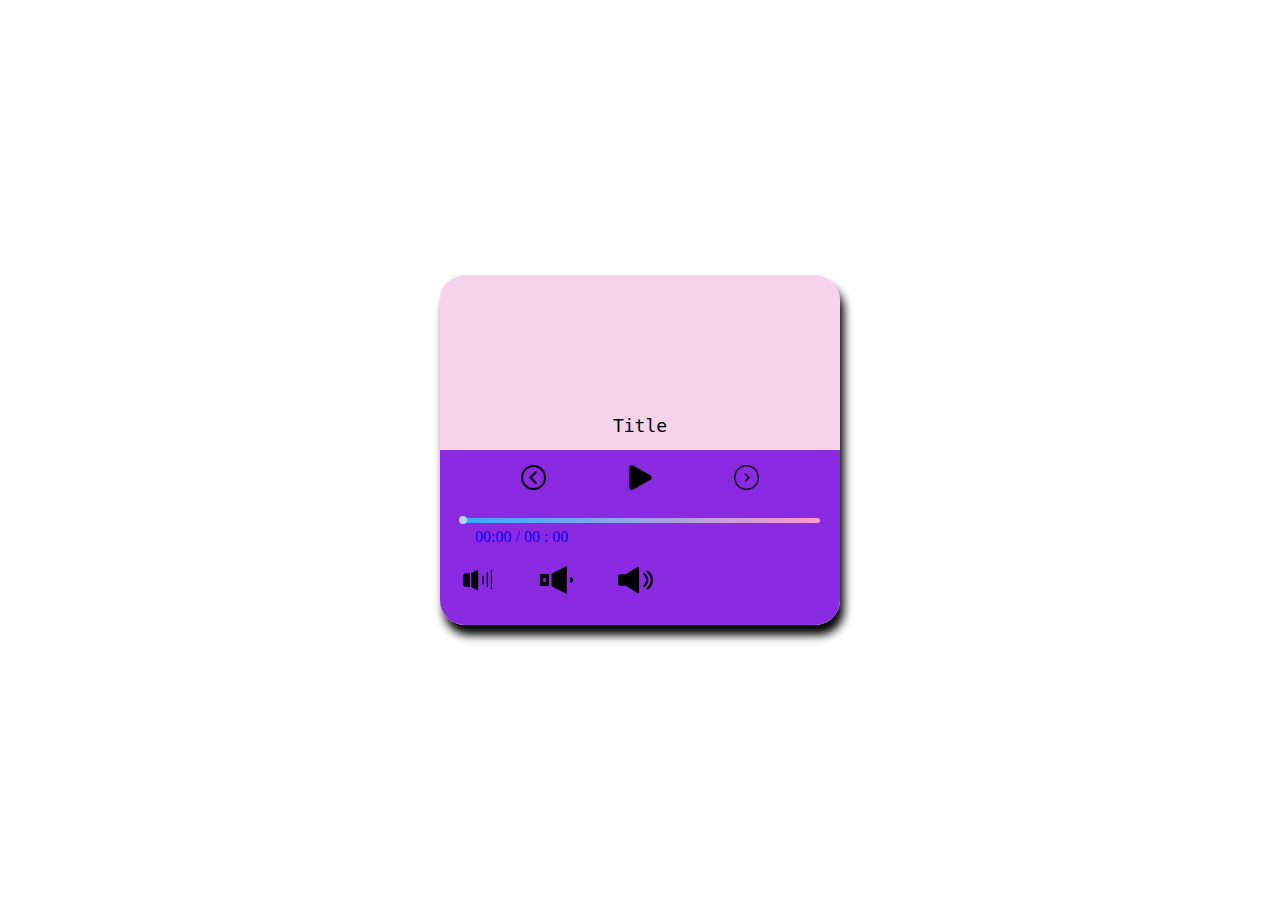
==== index.html @ 415e3a02 "Added music and data" ====
<!DOCTYPE html>
<html lang="en">
<head>
    <meta charset="UTF-8">
    <meta http-equiv="X-UA-Compatible" content="IE=edge">
    <meta name="viewport" content="width=device-width, initial-scale=1.0">
    <title>Document</title>
    <link rel="stylesheet" href="style.css">
</head>
<body>
    <div class="main">

    </div>
    <div class="player">
        <div class="row1"></div>
        <div id="songTitle">Title</div>
        <div class="row2">
            <div class="play">
                <img src="images/previous.png" id="prev" alt="">
                <img src="images/play-button-arrowhead.png" id="play" alt="">
                <img src="images/next.png" id="next"  alt="">

            </div>
            <div class="seek-bar">
                <div class="handle">
                    <div class="fill">

                    </div>
                </div>
            </div>
            <div class="mute">
                <div class="currentTime">00:00 / 00 : 00</div>
                <div class="muteButtons">
                    <img src="images/increase-volume.png" id="increase" alt="">
                    <img src="images/volume-down.png" id="decrease" alt="">
                    <img src="images/volume.png" id="volume" alt="">
                </div>

            </div>
        </div>


    </div>
    <script src = "script.js"></script>
</body>
</html>
---- style.css ----
html ,
body{
    margin: 0;
    padding: 0;
    width: 100%;
    height: 100%;

}

.main{
    margin: 0;
    padding: 0;
    width: 100%;
    height: 100%;
    background-image: url("https://cdn.pixabay.com/animation/2023/10/10/13/26/13-26-45-476_512.gif") ;
    background-size:cover;
    filter: blur();
    background-position-y: 50%;
    background-position-x: 50%;
}

.player{
    background-color: rgba(237,168,214,0.5);
    position: absolute;
    transform: translate(-50%,-50%);
    top: 50%;
    left: 50%; 
    height: 350px;
    width: 400px;
    border-radius: 25px;
    overflow: hidden;
    box-shadow: 4px 10px 10px;
}

.row1{
    height:40%;
    width:100%;
    background-image: url("https://cdn.pixabay.com/animation/2023/10/10/13/26/13-26-45-476_512.gif") ;
    background-size: cover;
    background-position-y: 37%;
}

#songTitle{
    height: 10%;
    width: 100%;
    text-align: center;
    font-family: monospace;
    font-size: 18px;
    color: black;
}
.row2{
    height: 50%;
    width: 100%;
    background-color: blueviolet;
    /* justify-content: space-evenly;
    align-items: center; */
    /* display: flex; */
}
.play{
    height: 20%;
    width: 100%;
    justify-content: space-evenly;
    align-items: center;
    display: flex;
}
#prev{
    width: 25px;
    height: auto;
    background-size: cover;
    margin-top: 20px;
}
#play{
    width: 25px;
    height: auto;
    background-size: cover;
    margin-top: 20px;
}
#next{
    width: 25px;
    height: auto;
    background-size: cover;
    margin-top: 20px;
}
.seek-bar{
    height: 40%;
    width: 100%;
    justify-content: center;
    display: flex;
    align-items: center;
    /* border: 1px black solid; */
}
/* .mute{
    justify-content: space-between;
    display: center;
    align-items: center;
    margin-top: 10px;
} */
.handle{
    height: 5px;
    width: 90%;
    background: linear-gradient(to right, #33aaff 0%,#ff99cc 100%);
    border-radius: 25px;
}
.fill{
    height: 8px;
    width: 8px;
    border-radius: 8px;
    background-color: lightblue;
    z-index: 1000;
    margin-top: -1.5px;
    margin-left: -1.5px;

}
.currentTime{
    height: 100%;
    width: 50%;
    margin-left: 35px;
    margin-top: -27px;
    color: blue;

}

#increase{
    width: 35px;
    height: 28px;
    background-size: cover;
    margin: 20px;
}
#decrease{
    width: 35px;
    height: 28px;
    background-size: cover;
    margin: 20px;
}
#volume{
    width: 35px;
    height: 28px;
    background-size: cover;
    margin: 20px;
}
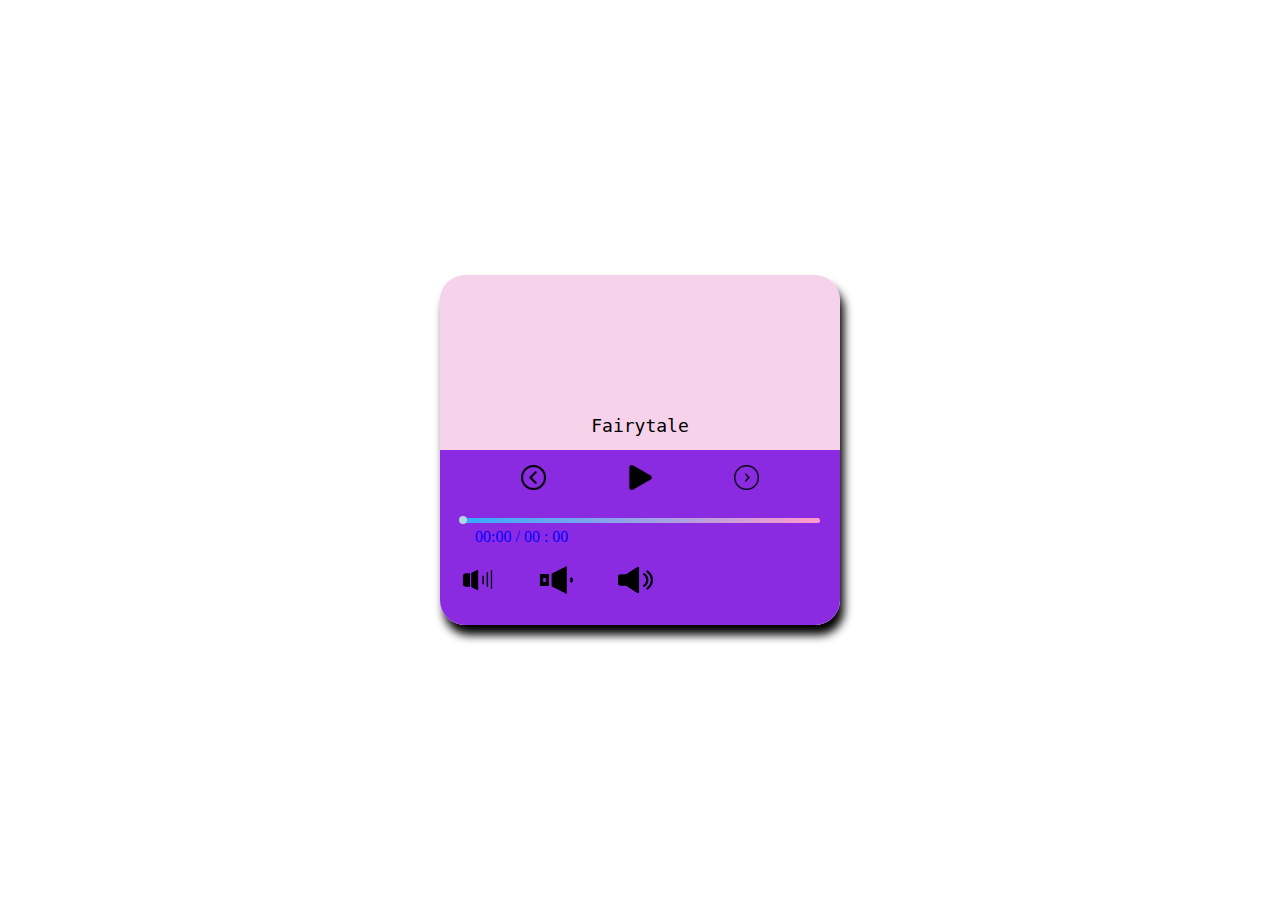
==== commit 2840b0f5: "Functional changes" ====
--- a/index.html
+++ b/index.html
@@ -17,7 +17,7 @@
         <div class="row2">
             <div class="play">
                 <img src="images/previous.png" id="prev" alt="">
-                <img src="images/play-button-arrowhead.png" id="play" alt="">
+                <img src="images/play-button-arrowhead.png" id="play" onclick="playOrPauseSong()" alt="">
                 <img src="images/next.png" id="next"  alt="">
 
             </div>
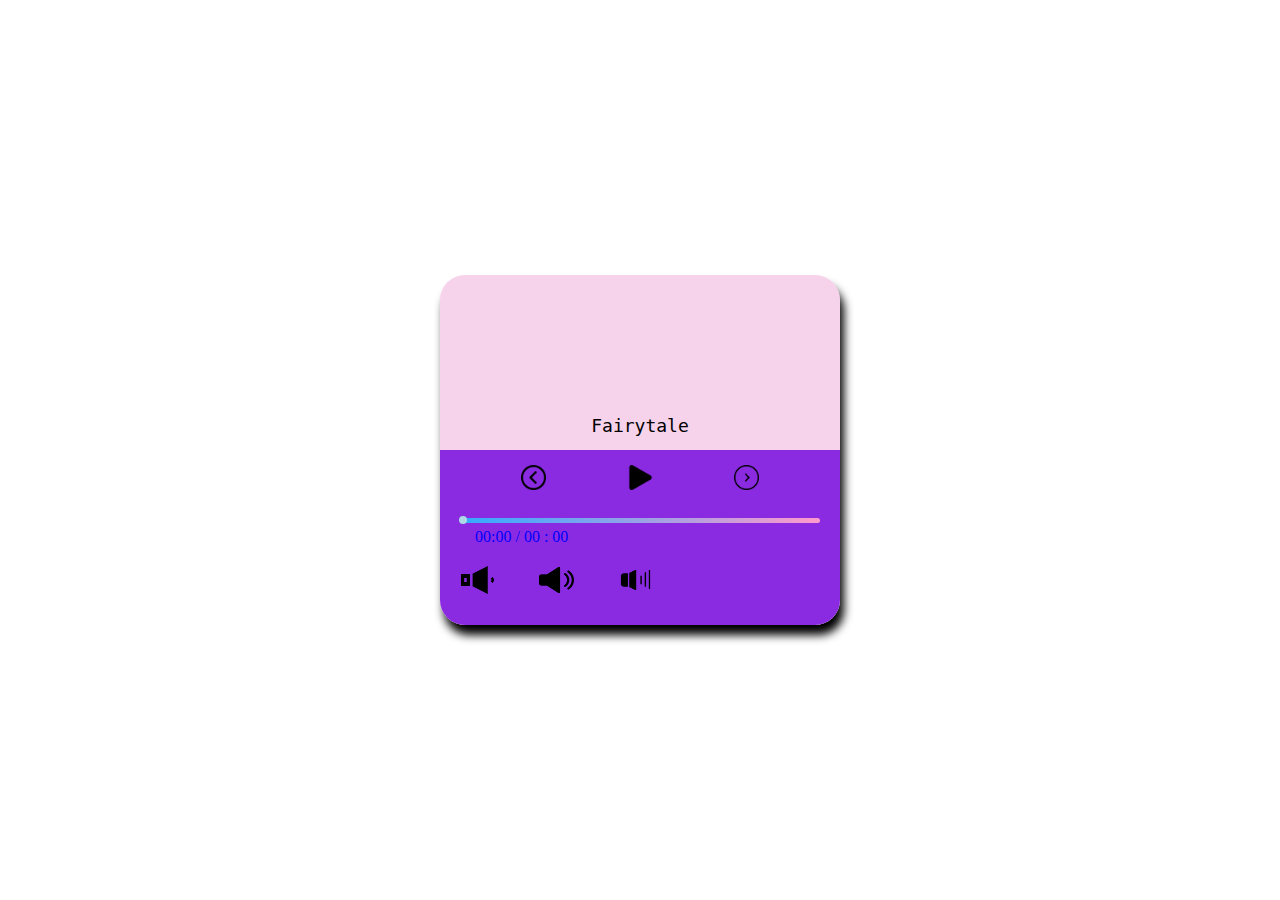
==== commit b5ebbcce: "Final object" ====
--- a/index.html
+++ b/index.html
@@ -16,9 +16,9 @@
         <div id="songTitle">Title</div>
         <div class="row2">
             <div class="play">
-                <img src="images/previous.png" id="prev" alt="">
+                <img src="images/previous.png" id="prev" alt="" onclick="prev()">
                 <img src="images/play-button-arrowhead.png" id="play" onclick="playOrPauseSong()" alt="">
-                <img src="images/next.png" id="next"  alt="">
+                <img src="images/next.png" id="next"  alt="" onclick="next()">
 
             </div>
             <div class="seek-bar">
@@ -31,9 +31,9 @@
             <div class="mute">
                 <div class="currentTime">00:00 / 00 : 00</div>
                 <div class="muteButtons">
-                    <img src="images/increase-volume.png" id="increase" alt="">
-                    <img src="images/volume-down.png" id="decrease" alt="">
-                    <img src="images/volume.png" id="volume" alt="">
+                    <img src="images/volume-down.png" id="decrease" onclick="decrease()" alt="">
+                    <img src="images/volume.png" id="mute" onclick="mute()" alt="">
+                    <img src="images/increase-volume.png" id="increase" onclick = "increase()" alt="">
                 </div>
 
             </div>
--- a/style.css
+++ b/style.css
@@ -132,7 +132,7 @@
     background-size: cover;
     margin: 20px;
 }
-#volume{
+#mute{
     width: 35px;
     height: 28px;
     background-size: cover;
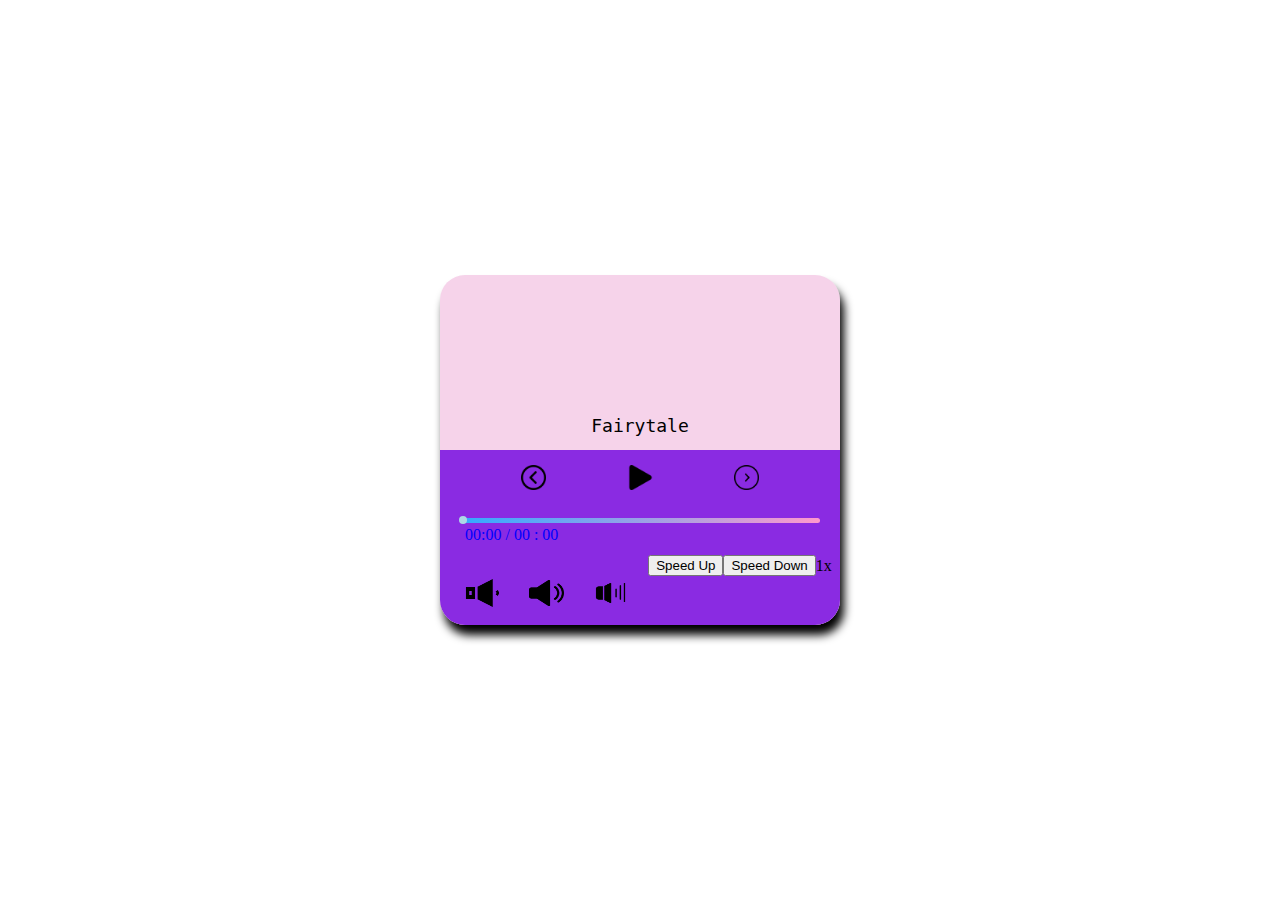
==== commit 57d75678: "Final Project" ====
--- a/index.html
+++ b/index.html
@@ -28,6 +28,12 @@
                     </div>
                 </div>
             </div>
+            <div class="speed">
+                <button class="btnUp">Speed Up</button>
+                <button  class="btnDown" >Speed Down</button>
+            <div class="speeding">1x</div>
+                <!-- <button onclick="speedDown()">Speed Down</button> -->
+            </div>
             <div class="mute">
                 <div class="currentTime">00:00 / 00 : 00</div>
                 <div class="muteButtons">
--- a/style.css
+++ b/style.css
@@ -114,8 +114,8 @@
 .currentTime{
     height: 100%;
     width: 50%;
-    margin-left: 35px;
-    margin-top: -27px;
+    margin-left: 25px;
+    margin-top: -50px;
     color: blue;
 
 }
@@ -124,17 +124,28 @@
     width: 35px;
     height: 28px;
     background-size: cover;
-    margin: 20px;
+    margin-top: 35px;
+    margin-left:25px;
 }
 #decrease{
     width: 35px;
     height: 28px;
     background-size: cover;
-    margin: 20px;
+    margin-top: 35px;
+    margin-left:25px;
 }
 #mute{
     width: 35px;
     height: 28px;
     background-size: cover;
-    margin: 20px;
+    margin-top: 35px;
+    margin-left:25px;
 }
+.speed{
+    display: flex;
+    justify-content: center;
+    align-items: center;
+    margin-right: -200px;
+}
+
+
